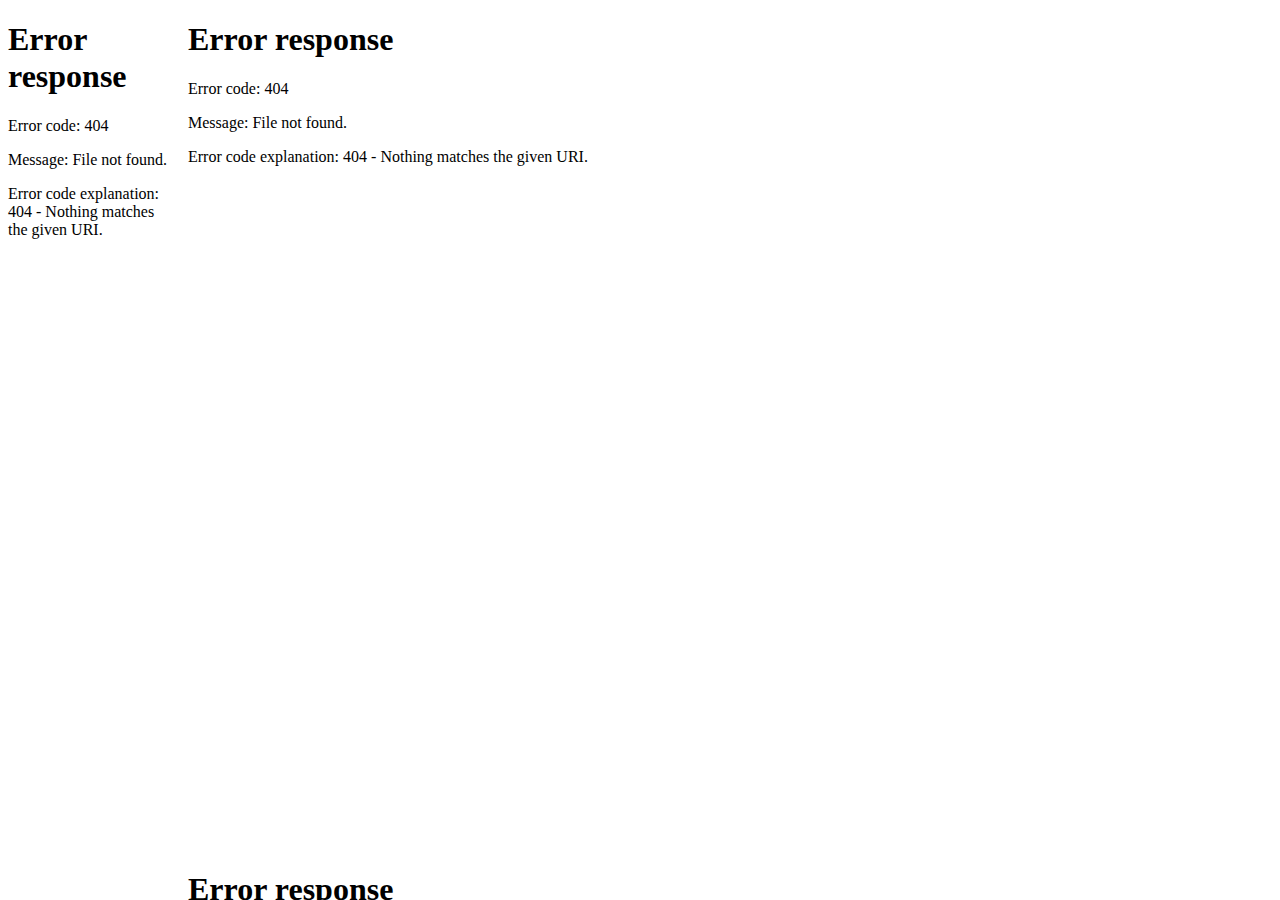
==== index.html @ b7c352ed "Add files via upload" ====
<html>
   <head>
       <title>Cafe Lumière</title>
       <link rel="icon" type="image/png" href="images/logopng.png">
   </head>

   <frameset cols="180,*" border="0"  scrolling="no" 
    img
    src="">
     <frame src="menupage.html" name="menu" noresize scrolling="no">

   <frameset rows="*,50" scrolling="no">
      <frame src="welcomepage.html" name="main" noresize scrolling="no">
      <frame src="bottompage.html" name="bottom" scrolling="no">

    </frameset>
    </frameset>

</html>
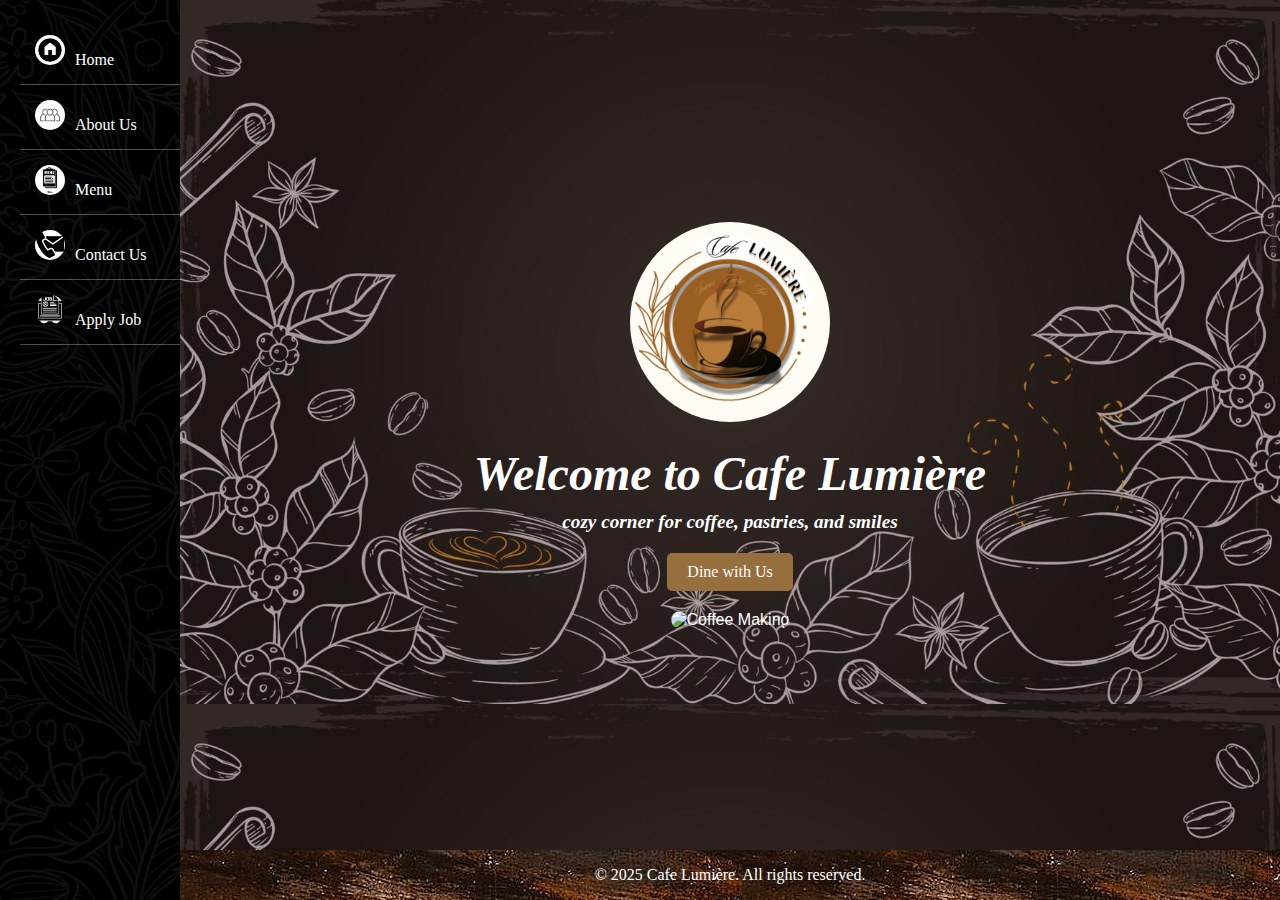
==== commit abf3fedd: "Add files via upload" ====
--- a/index.html
+++ b/index.html
@@ -10,7 +10,7 @@
      <frame src="menupage.html" name="menu" noresize scrolling="no">
 
    <frameset rows="*,50" scrolling="no">
-      <frame src="welcomepage.html" name="main" noresize scrolling="no">
+      <frame src="welcomepage.html" name="main" >
       <frame src="bottompage.html" name="bottom" scrolling="no">
 
     </frameset>
